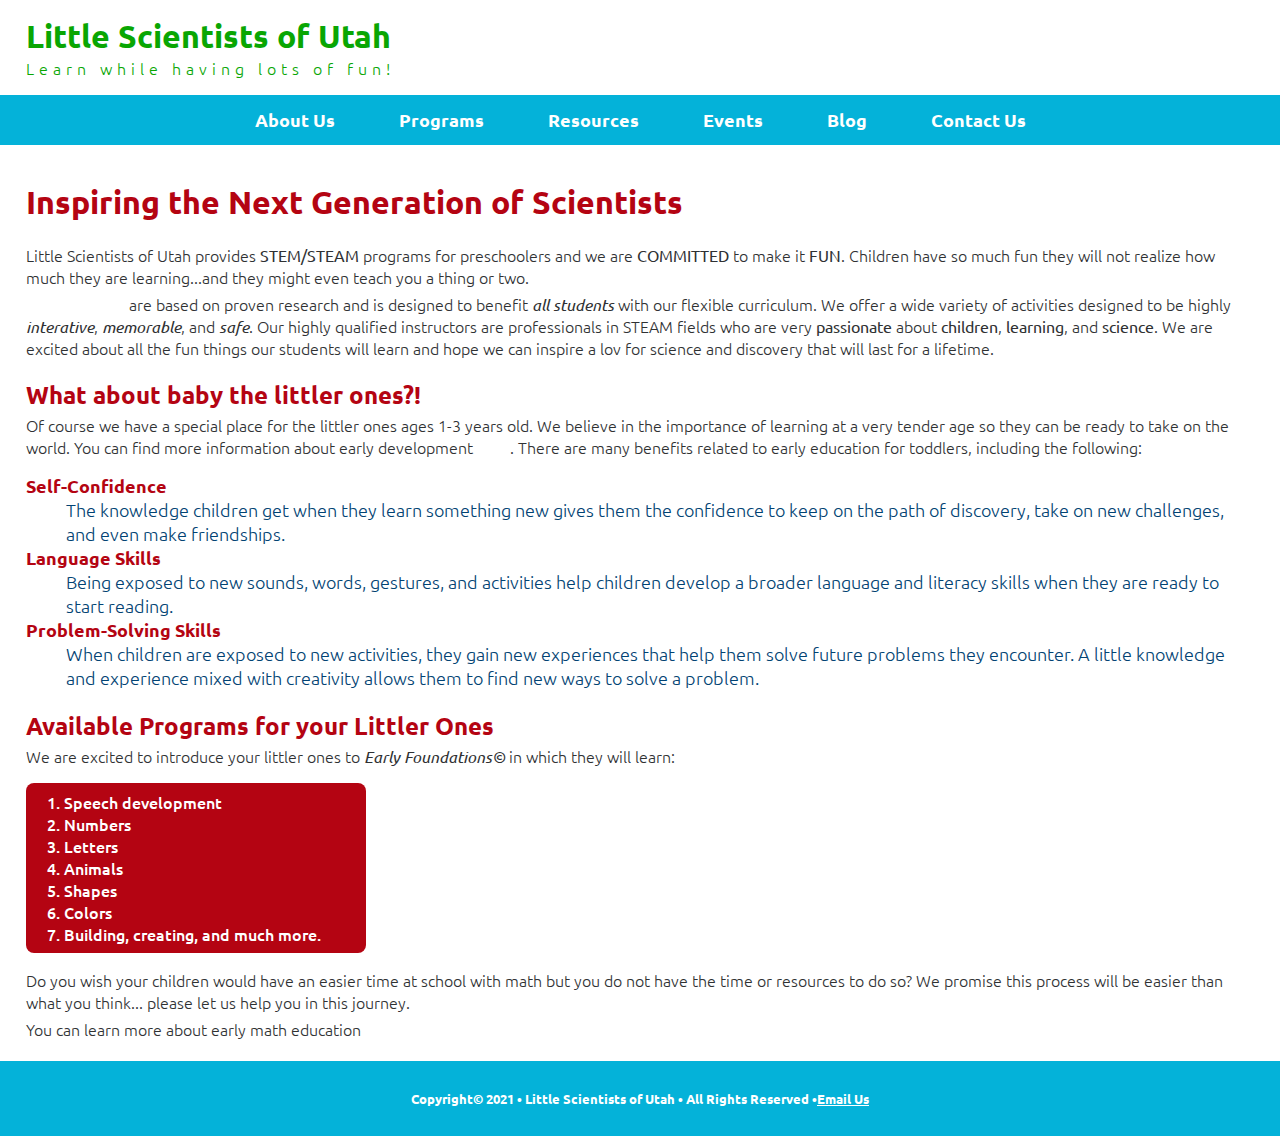
==== index.html @ 335fe202 "First draft" ====
<!DOCTYPE html>
<html lang="en">
<head>
    <meta name="viewport" content="width=device-width, initial-scale=1">
    <meta charset="UTF-8">
<meta name="description" content="Learn about How We Help Children Have Fun While Learning">
<meta name="author" content="Rosa Baker">
    <title>Little Scientists of Utah: Home</title>
    <link rel="stylesheet" href="./programs.css">
    <link rel="preconnect" href="https://fonts.googleapis.com">
<link rel="preconnect" href="https://fonts.gstatic.com" crossorigin>
<link href="https://fonts.googleapis.com/css2?family=Ubuntu:ital,wght@0,300;0,400;0,700;1,300;1,500&display=swap" rel="stylesheet">

</head>

<body>
    <!--Start of the page header -->
<header>
<h1>Little Scientists of Utah</h1>
<p>Learn while having lots of fun!</p>
</header>
<!--Start of the page navigation-->
<nav id="navbar">
<ul>
    <li><a href="./index.html">About Us</a></li>
    <li><a href="./programs.html">Programs</a></li>
    <li><a href="#">Resources</a></li>
    <li><a href="#">Events</a></li>
    <li><a href="#">Blog</a></li>
    <li><a href="#">Contact Us</a></li>
</ul>
</nav>
<!--Start of the page navigation-->
<main>
<h1>Inspiring the Next Generation of Scientists</h1>
<p>Little Scientists of Utah provides <strong>STEM/STEAM</strong> programs for preschoolers and we are <strong>COMMITTED</strong> to make it <strong>FUN</strong>. Children have so much fun they will not realize how much they are learning...and they might even teach you a thing or two.</p>
<p><a href="programs.html#sign">Our programs</a> are based on proven research and is designed to benefit <em>all students</em> with our flexible curriculum. We offer a wide variety of activities designed to be highly <em>interative</em>, <em>memorable</em>, and <em>safe</em>. Our highly qualified instructors are professionals in STEAM fields who are very <strong>passionate</strong> about <strong>children</strong>, <strong>learning</strong>, and <strong>science</strong>. We are excited about all the fun things our students will learn and hope we can inspire a lov for science and discovery that will last for a lifetime.  </p>

<h2>What about baby the littler ones?!</h2>
<p>Of course we have a special place for the littler ones ages 1-3 years old. We believe in the importance of learning at a very tender age so they can be ready to take on the world. You can find more information about early development <a href="https://www.zerotothree.org/resources/221-getting-ready-for-school-begins-at-birth" target="_blank" rel="noopener">here</a>. There are many benefits related to early education for toddlers, including the following:</p>

<dl>
<dt><strong>Self-Confidence</strong></dt>
<dd>The knowledge children get when they learn something new gives them the confidence to keep on the path of discovery, take on new challenges, and even make friendships. </dd>
<dt><strong>Language Skills</strong></dt>
<dd>Being exposed to new sounds, words, gestures, and activities help children develop a broader language and literacy skills when they are ready to start reading.</dd>
<dt><strong>Problem-Solving Skills</strong></dt>
<dd>When children are exposed to new activities, they gain new experiences that help them solve future problems they encounter. A little knowledge and experience mixed with creativity allows them to find new ways to solve a problem. </dd>
</dl>
    
<h2>Available Programs for your Littler Ones</h2>
<p>We are excited to introduce your littler ones to <em>Early Foundations&copy;</em> in which they will learn:</p>
<ol>
    <li>Speech development</li>
    <li>Numbers</li>
    <li>Letters</li>
    <li>Animals</li>
    <li>Shapes</li>
    <li>Colors</li>
    <li>Building, creating, and much more.</li>
    
</ol>

<p>Do you wish your children would have an easier time at school with math but you do not have the time or resources to do so?  We promise this process will be easier than what you think... please let us help you in this journey.</p>
<p>You can learn more about early math education <a href="https://dreme.stanford.edu/news/engaging-preschoolers-stem-it-s-easier-you-think" target="_blank" rel="noopener">here</a></p>

</main>
<!--Start of the page navigation-->
<footer>
<p>Copyright&copy; 2021 &bull; Little Scientists of Utah &bull; All Rights Reserved &bull;<a href="mailto:fun@littlescientists.org">Email Us</a></p>
</footer>
</body>
</html>
---- programs.css ----
body {
    font-family: 'Ubuntu', sans-serif;
    font-size: 16px;
    font-weight: 300;
    margin: 0;
    color: #2f3133;
}

/* Header section goes here*/
header {
    background-color: #ffffff;
    padding: 1rem 2vw;
}

header h1 {
    margin: 0;
    color: #09a603;
}
header p {
    margin: 0;
    color: #09a603;
    letter-spacing: 5px;
}

/* Nav section goes here*/
#navbar {
    display: flex;
    justify-content: center;
    width: 100%;
    background-color: #04b2d9;
}

nav ul {
    list-style-type: none;
    padding: 0 2vw;
    margin: 0;
    display: flex;
    
}

nav a {
font-size: 1.1rem;
text-decoration: none;
color: #ffffff;
font-weight: 700;
display: block;
padding: 0.83rem 2rem ;
}

nav li.active a {
    background-color: red;
}

nav a:hover {
    background-color: #0477bf;
}

/*Main section goes here*/
main {
    padding: 1rem 2vw;
}

main h1 {
    color: #b40412;
}

main h2 {
    color: #b40412;
    margin-bottom: 0.2rem;
}

main p {
    color: #2f3133;
    margin: 0 0 0.3rem 0;
}

main ol {
    padding: 0.5rem 3vw;
    background-color: #b40412;
    color: #ffffff;
    font-weight:500;
    border-radius: 0.5rem;
    width: 16.5rem;
}

main dl dt {
color: #b40412;
font-weight: 700;
font-size: large;
}

main dl dd {
color: #024373;
font-size: large;
}

main ul {
    list-style-type: circle;
    color: #024373;

}

main ul li {
line-height: 125%;
margin-bottom: 0.5rem;
font-size: 0.9rem;
}

main address {
    font-style: normal;
    background-color: #b40412;
    color: #ffffff;
    padding: 0.5rem;
    width: 15.5rem;
    border-radius: 0.5rem;
}

main a {
    color: #ffffff;
}

main a:hover {
    color: #09a603;
}

/* Footer goes here*/
footer {
    background-color: #04b2d9;
    text-align: center;
    font-weight: bold;
    color: #ffffff;
    padding: 1rem 0;
    font-size: 0.8rem;
    
}

footer a {
    color: #ffffff;
}
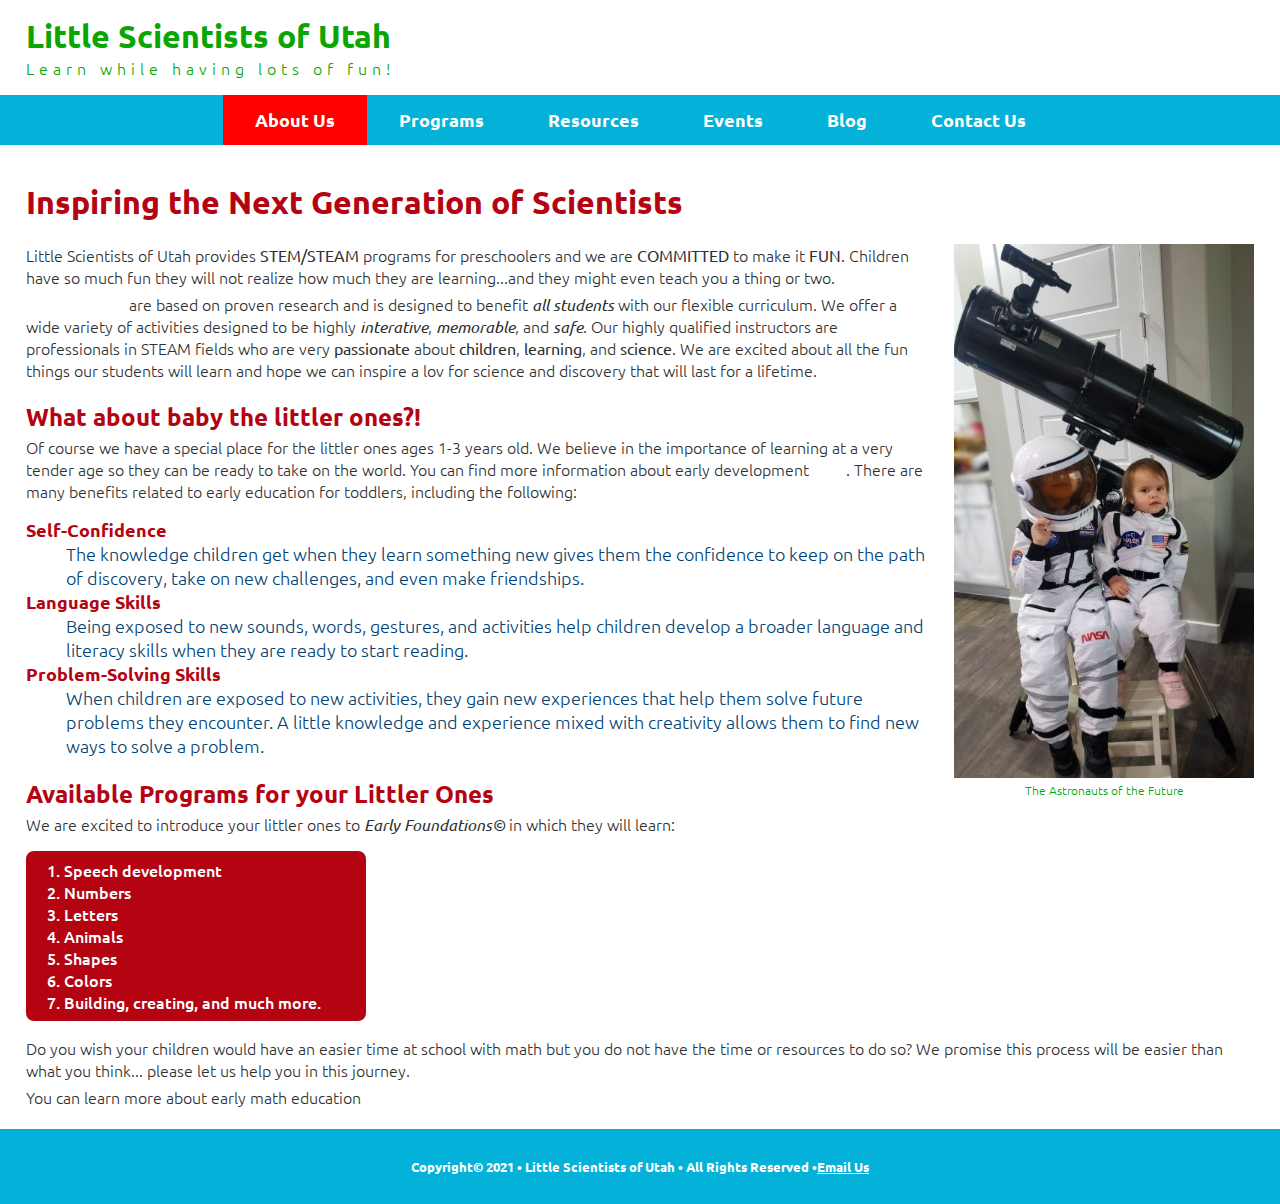
==== commit 7f7cf7db: "First pics" ====
--- a/index.html
+++ b/index.html
@@ -22,10 +22,10 @@
 <!--Start of the page navigation-->
 <nav id="navbar">
 <ul>
-    <li><a href="./index.html">About Us</a></li>
+    <li class="active"><a href="./index.html">About Us</a></li>
     <li><a href="./programs.html">Programs</a></li>
     <li><a href="#">Resources</a></li>
-    <li><a href="#">Events</a></li>
+    <li><a href="./events.html">Events</a></li>
     <li><a href="#">Blog</a></li>
     <li><a href="#">Contact Us</a></li>
 </ul>
@@ -33,6 +33,10 @@
 <!--Start of the page navigation-->
 <main>
 <h1>Inspiring the Next Generation of Scientists</h1>
+<figure class="kids">
+    <img src="./images/littleastronauts1.jpg" alt="kids" width="350" height="450">
+    <figcaption>The Astronauts of the Future</figcaption>
+</figure>
 <p>Little Scientists of Utah provides <strong>STEM/STEAM</strong> programs for preschoolers and we are <strong>COMMITTED</strong> to make it <strong>FUN</strong>. Children have so much fun they will not realize how much they are learning...and they might even teach you a thing or two.</p>
 <p><a href="programs.html#sign">Our programs</a> are based on proven research and is designed to benefit <em>all students</em> with our flexible curriculum. We offer a wide variety of activities designed to be highly <em>interative</em>, <em>memorable</em>, and <em>safe</em>. Our highly qualified instructors are professionals in STEAM fields who are very <strong>passionate</strong> about <strong>children</strong>, <strong>learning</strong>, and <strong>science</strong>. We are excited about all the fun things our students will learn and hope we can inspire a lov for science and discovery that will last for a lifetime.  </p>
 
--- a/programs.css
+++ b/programs.css
@@ -97,7 +97,6 @@
 main ul {
     list-style-type: circle;
     color: #024373;
-
 }
 
 main ul li {
@@ -122,7 +121,50 @@
 main a:hover {
     color: #09a603;
 }
+div.center-text {
+    display: inline-block;
+    height: 425px;
+}
+div.center-text div {
+    float: left;
+    margin-right: 330px;
+}
 
+figure.kids {
+    width: 300px;
+    margin: 0 0 0 2%;
+    float: right;
+}
+
+figure.kids img {
+    width: 100%;
+    height: auto;
+}
+
+
+figure.kids figcaption {
+    text-align: center;
+    font-size: .75rem;
+    color: #09a603
+}
+
+figure.chemist {
+    width: 300px;
+    margin: 0 0 0 2%;
+float: left;
+}
+
+figure.chemist img {
+    width: 100%;
+    height: auto;
+}
+
+
+figure.chemist figcaption {
+    text-align: center;
+    font-size: .75rem;
+    color: #09a603
+}
 /* Footer goes here*/
 footer {
     background-color: #04b2d9;
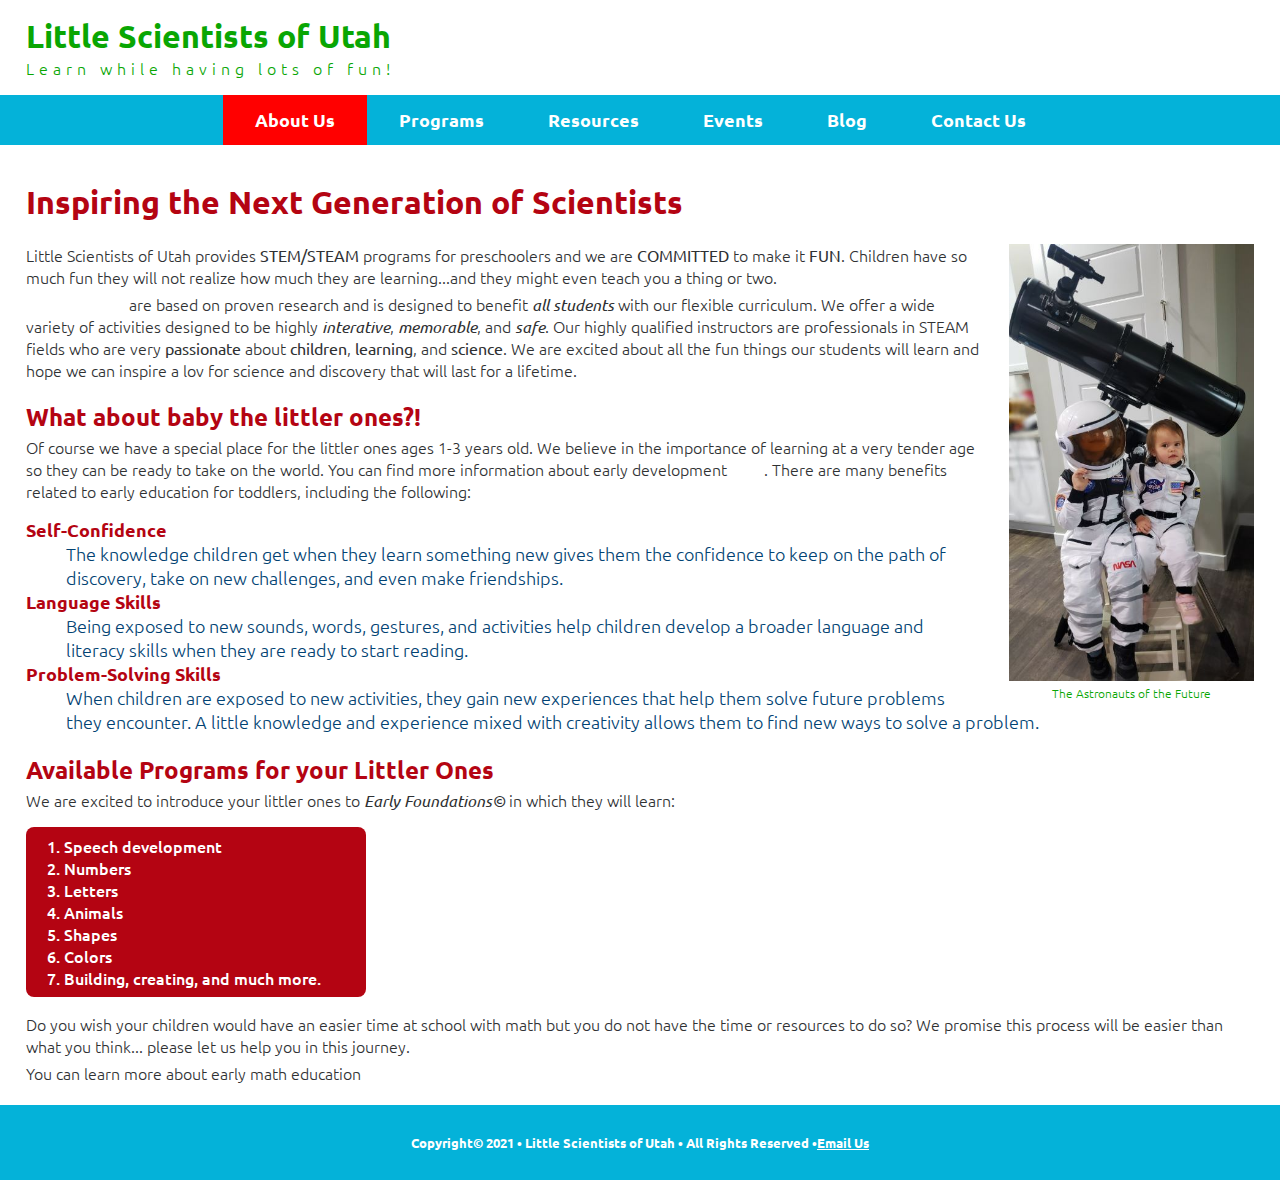
==== commit 477e39a6: "Add form" ====
--- a/index.html
+++ b/index.html
@@ -27,7 +27,7 @@
     <li><a href="#">Resources</a></li>
     <li><a href="./events.html">Events</a></li>
     <li><a href="#">Blog</a></li>
-    <li><a href="#">Contact Us</a></li>
+    <li><a href="./contact.html">Contact Us</a></li>
 </ul>
 </nav>
 <!--Start of the page navigation-->
--- a/programs.css
+++ b/programs.css
@@ -124,14 +124,15 @@
 div.center-text {
     display: inline-block;
     height: 425px;
+    width: 1300px;
 }
 div.center-text div {
     float: left;
-    margin-right: 330px;
+    margin-right: 300px;
 }
 
 figure.kids {
-    width: 300px;
+    width: 20%;
     margin: 0 0 0 2%;
     float: right;
 }
@@ -151,7 +152,7 @@
 figure.chemist {
     width: 300px;
     margin: 0 0 0 2%;
-float: left;
+    float: left;
 }
 
 figure.chemist img {
@@ -165,6 +166,103 @@
     font-size: .75rem;
     color: #09a603
 }
+
+div.gallery {
+    display: flex;
+    flex-wrap: wrap;
+}
+
+div.gallery figure {
+margin: 0.5rem 2% 0 0;
+
+}
+
+div.gallery figure img {
+    height: 300px;
+    width: auto;
+    }
+
+div.gallery figcaption {
+    text-align: center;
+    font-size: .8rem;
+    color: #09a603;
+}
+
+/*Form goes here*/
+
+.Form fieldset {
+    border: 1px solid #09a603;
+    border-radius: 3px;
+    margin-bottom: 1rem;
+}
+
+.Form legend {
+    color: #09a603;
+font-size: 1rem;
+font-weight: bold;
+
+}
+
+.Form {
+    margin: 1rem;
+}
+
+.Form label, .Form select, .Form [type=text], .Form [type=mail], .Form [type=tel], .Form textarea {
+display: block;
+margin-bottom: 10px;
+}
+
+.Form label input, .Form label select, .Form label textarea {
+    margin-top: 5px;
+}
+
+
+.Form [type=text], .Form [type=tel], .Form select, .Form [type=mail], .Form textarea {
+border: solid 1px #888;
+padding: .4rem;
+width: 250px;
+border-radius: .3rem;
+font-family: 'Ubuntu', sans-serif;
+font-weight: 200;
+}
+
+.Form textarea {
+    height: 6rem;
+}
+
+.Form :required {
+    background-color: #04b2d91c;
+}
+
+.Form [type=submit] {
+    background-color: #09a603;
+    border: none;
+    font-size: 1rem;
+    padding: .75rem 1.5rem;
+    border-radius: 10px;
+    color: white;
+    font-weight: bold;
+    margin: 1rem 0 0 .2vw;
+}
+
+/* Thanks page goes here*/
+
+#thanks h1, #thanks h2{
+    flex-wrap: wrap;
+    justify-content: center;
+    text-align: center;
+    width: 100%;
+    font-size: 3.5rem;
+    font-family: 'Ubuntu', sans-serif;
+    color: #09a603
+    
+}
+
+#thanks {
+
+    margin: 300px 0;
+}
+
 /* Footer goes here*/
 footer {
     background-color: #04b2d9;
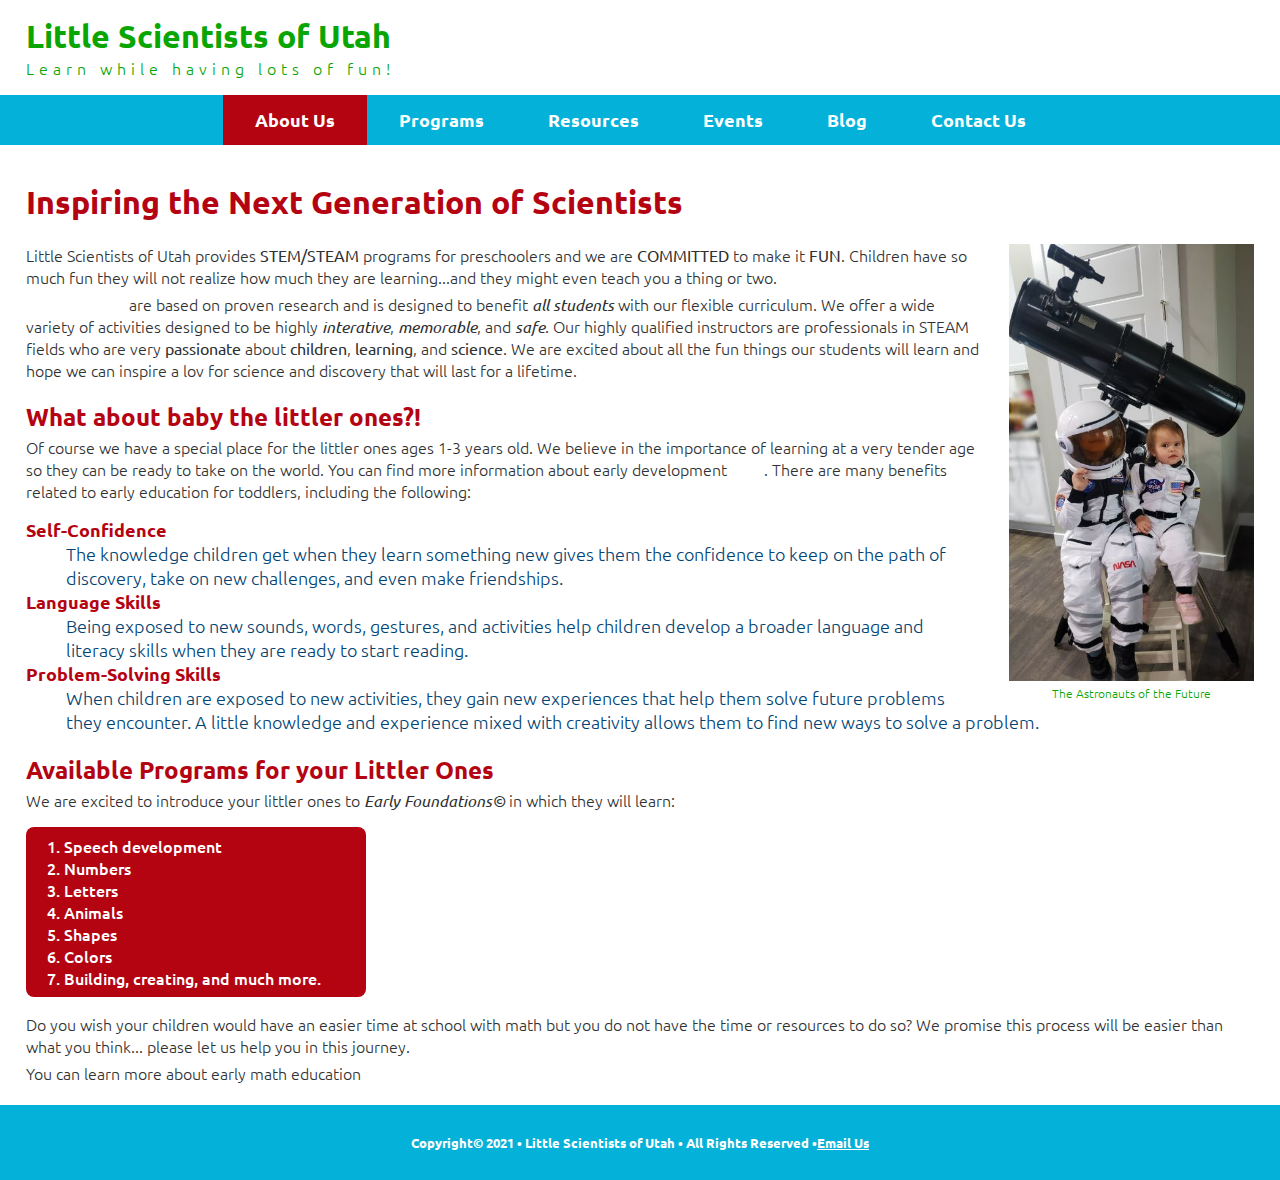
==== commit 05da9bb9: "Fav icon added" ====
--- a/index.html
+++ b/index.html
@@ -5,12 +5,15 @@
     <meta charset="UTF-8">
 <meta name="description" content="Learn about How We Help Children Have Fun While Learning">
 <meta name="author" content="Rosa Baker">
-    <title>Little Scientists of Utah: Home</title>
+   
     <link rel="stylesheet" href="./programs.css">
     <link rel="preconnect" href="https://fonts.googleapis.com">
 <link rel="preconnect" href="https://fonts.gstatic.com" crossorigin>
 <link href="https://fonts.googleapis.com/css2?family=Ubuntu:ital,wght@0,300;0,400;0,700;1,300;1,500&display=swap" rel="stylesheet">
 
+<link rel="icon" type="image/x-icon" href="./favicon.ico">
+
+<title>Little Scientists of Utah: Home</title>
 </head>
 
 <body>
--- a/programs.css
+++ b/programs.css
@@ -48,7 +48,7 @@
 }
 
 nav li.active a {
-    background-color: red;
+    background-color: #b40412;
 }
 
 nav a:hover {
@@ -207,7 +207,7 @@
     margin: 1rem;
 }
 
-.Form label, .Form select, .Form [type=text], .Form [type=mail], .Form [type=tel], .Form textarea {
+.Form label, .Form select, .Form [type=text], .Form [type=email], .Form [type=tel], .Form textarea {
 display: block;
 margin-bottom: 10px;
 }
@@ -217,7 +217,7 @@
 }
 
 
-.Form [type=text], .Form [type=tel], .Form select, .Form [type=mail], .Form textarea {
+.Form [type=text], .Form [type=tel], .Form select, .Form [type=email], .Form textarea {
 border: solid 1px #888;
 padding: .4rem;
 width: 250px;
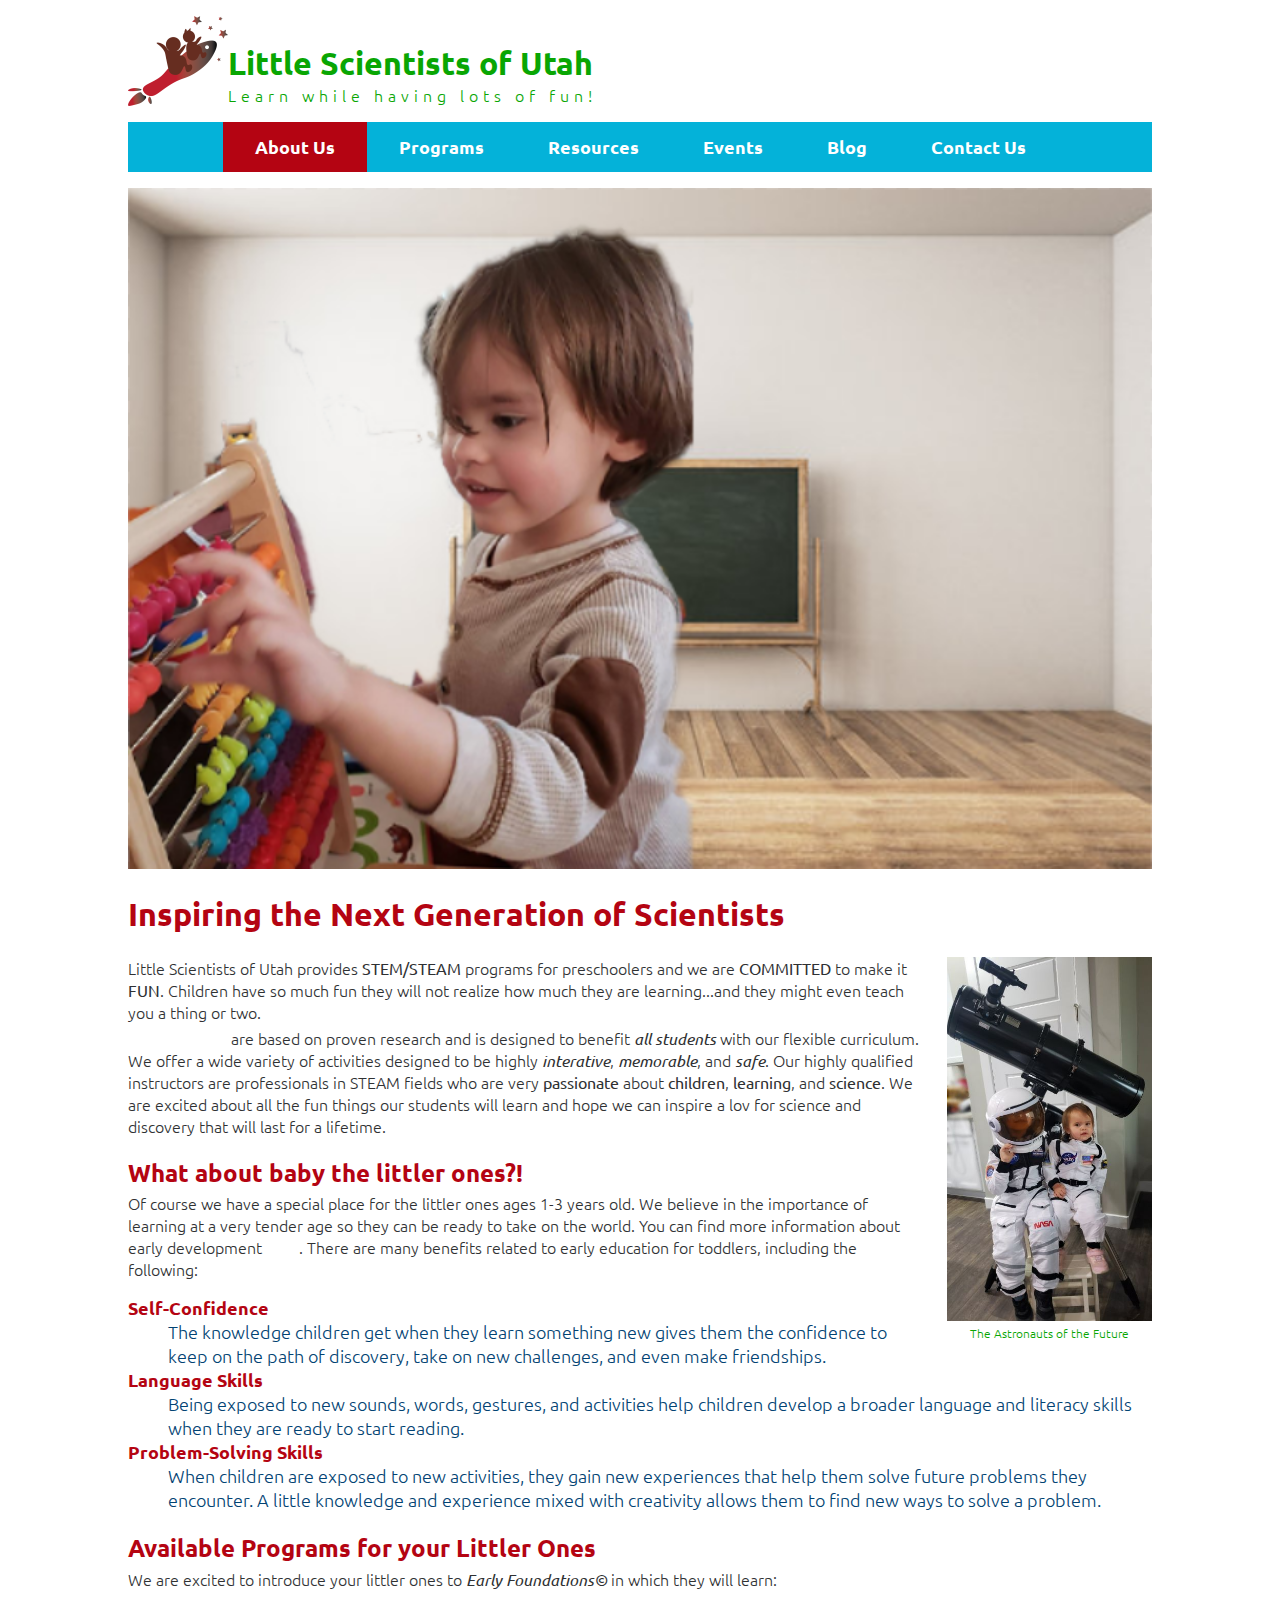
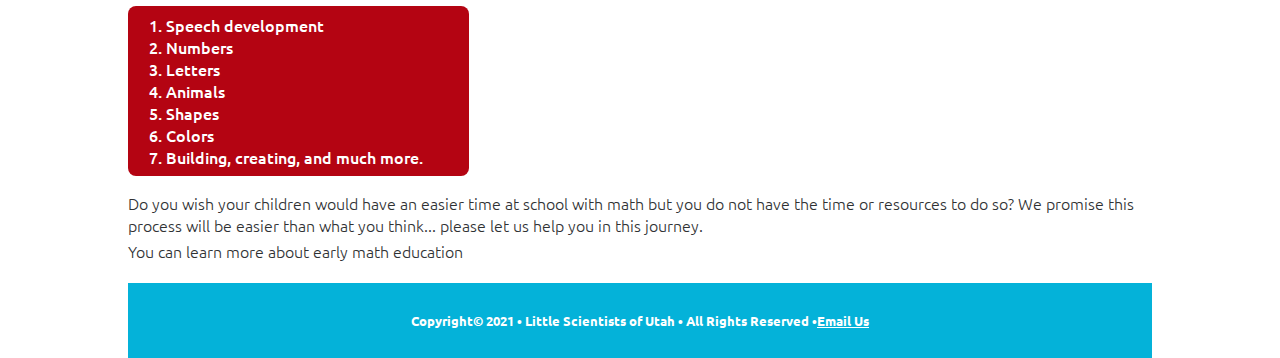
==== commit 080b1ae2: "Done with favicon, gradients and shades" ====
--- a/index.html
+++ b/index.html
@@ -19,8 +19,11 @@
 <body>
     <!--Start of the page header -->
 <header>
+    <img src="./images/Little scientists logo.png" alt="site logo" width="100" height="90">
+    <div>
 <h1>Little Scientists of Utah</h1>
 <p>Learn while having lots of fun!</p>
+    </div>
 </header>
 <!--Start of the page navigation-->
 <nav id="navbar">
@@ -35,6 +38,9 @@
 </nav>
 <!--Start of the page navigation-->
 <main>
+    <figure class="jjhero">
+    <img src="./images/hero.PNG" alt="JJ at the classroom" width="1024" height="683">
+</figure>
 <h1>Inspiring the Next Generation of Scientists</h1>
 <figure class="kids">
     <img src="./images/littleastronauts1.jpg" alt="kids" width="350" height="450">
--- a/programs.css
+++ b/programs.css
@@ -10,7 +10,13 @@
 header {
     background-color: #ffffff;
     padding: 1rem 2vw;
-}
+    display: flex;
+    align-items:flex-end;
+}
+
+header div {
+    padding-left: .01vw;
+    }
 
 header h1 {
     margin: 0;
@@ -23,37 +29,69 @@
 }
 
 /* Nav section goes here*/
-#navbar {
-    display: flex;
-    justify-content: center;
-    width: 100%;
-    background-color: #04b2d9;
-}
-
-nav ul {
-    list-style-type: none;
-    padding: 0 2vw;
-    margin: 0;
-    display: flex;
+
+/* Small screens */
+@media only screen and (max-width: 800px) {
+    nav ul {
+        margin: 0;
+        padding: 0 2vw;
+        list-style-type: none;
+    }
     
-}
-
-nav a {
-font-size: 1.1rem;
-text-decoration: none;
-color: #ffffff;
-font-weight: 700;
-display: block;
-padding: 0.83rem 2rem ;
-}
-
-nav li.active a {
-    background-color: #b40412;
-}
-
-nav a:hover {
-    background-color: #0477bf;
-}
+    nav a {
+        display: block;
+        padding: .8rem;
+        text-decoration: none;
+        font-weight: 700;
+        text-transform: uppercase;
+        text-align: center;
+        border-bottom: solid 1px rgb(233, 230, 230);
+        color: #04b2d9;
+    }
+
+    nav .active a {
+        background-color:#04b2d9;
+        background-image: linear-gradient(to bottom, #04b2d9, #04809c);
+        color: white;
+    }
+    } 
+    /*end of the media query*/
+    
+    /* BIG screens*/
+    @media only screen and (min-width: 801px) {
+        #navbar {
+            display: flex;
+            justify-content: center;
+            width: 100%;
+            background-color: #04b2d9;
+        }
+        
+        nav ul {
+            list-style-type: none;
+            padding: 0 2vw;
+            margin: 0;
+            display: flex;
+            
+        }
+        
+        nav a {
+        font-size: 1.1rem;
+        text-decoration: none;
+        color: #ffffff;
+        font-weight: 700;
+        display: block;
+        padding: 0.83rem 2rem ;
+        }
+        
+        nav li.active a {
+            background-color: #b40412;
+        }
+        
+        nav a:hover {
+            background-color: #09a603;
+        }
+    } 
+    /*Big screens end*/
 
 /*Main section goes here*/
 main {
@@ -131,6 +169,16 @@
     margin-right: 300px;
 }
 
+.jjhero {
+    width: 100%;
+    margin: 0;
+}
+
+.jjhero img {
+    width: 100%;
+    height: auto;
+}
+
 figure.kids {
     width: 20%;
     margin: 0 0 0 2%;
@@ -175,6 +223,10 @@
 div.gallery figure {
 margin: 0.5rem 2% 0 0;
 
+}
+
+div.gallery img:hover {
+    box-shadow: 0px 0px 10px rgba(0,0,0,0.8);
 }
 
 div.gallery figure img {
@@ -271,9 +323,13 @@
     color: #ffffff;
     padding: 1rem 0;
     font-size: 0.8rem;
-    
-}
+    }
 
 footer a {
     color: #ffffff;
+}
+
+header, nav, main, footer {
+    max-width: 64rem;
+    margin: 0 auto;
 }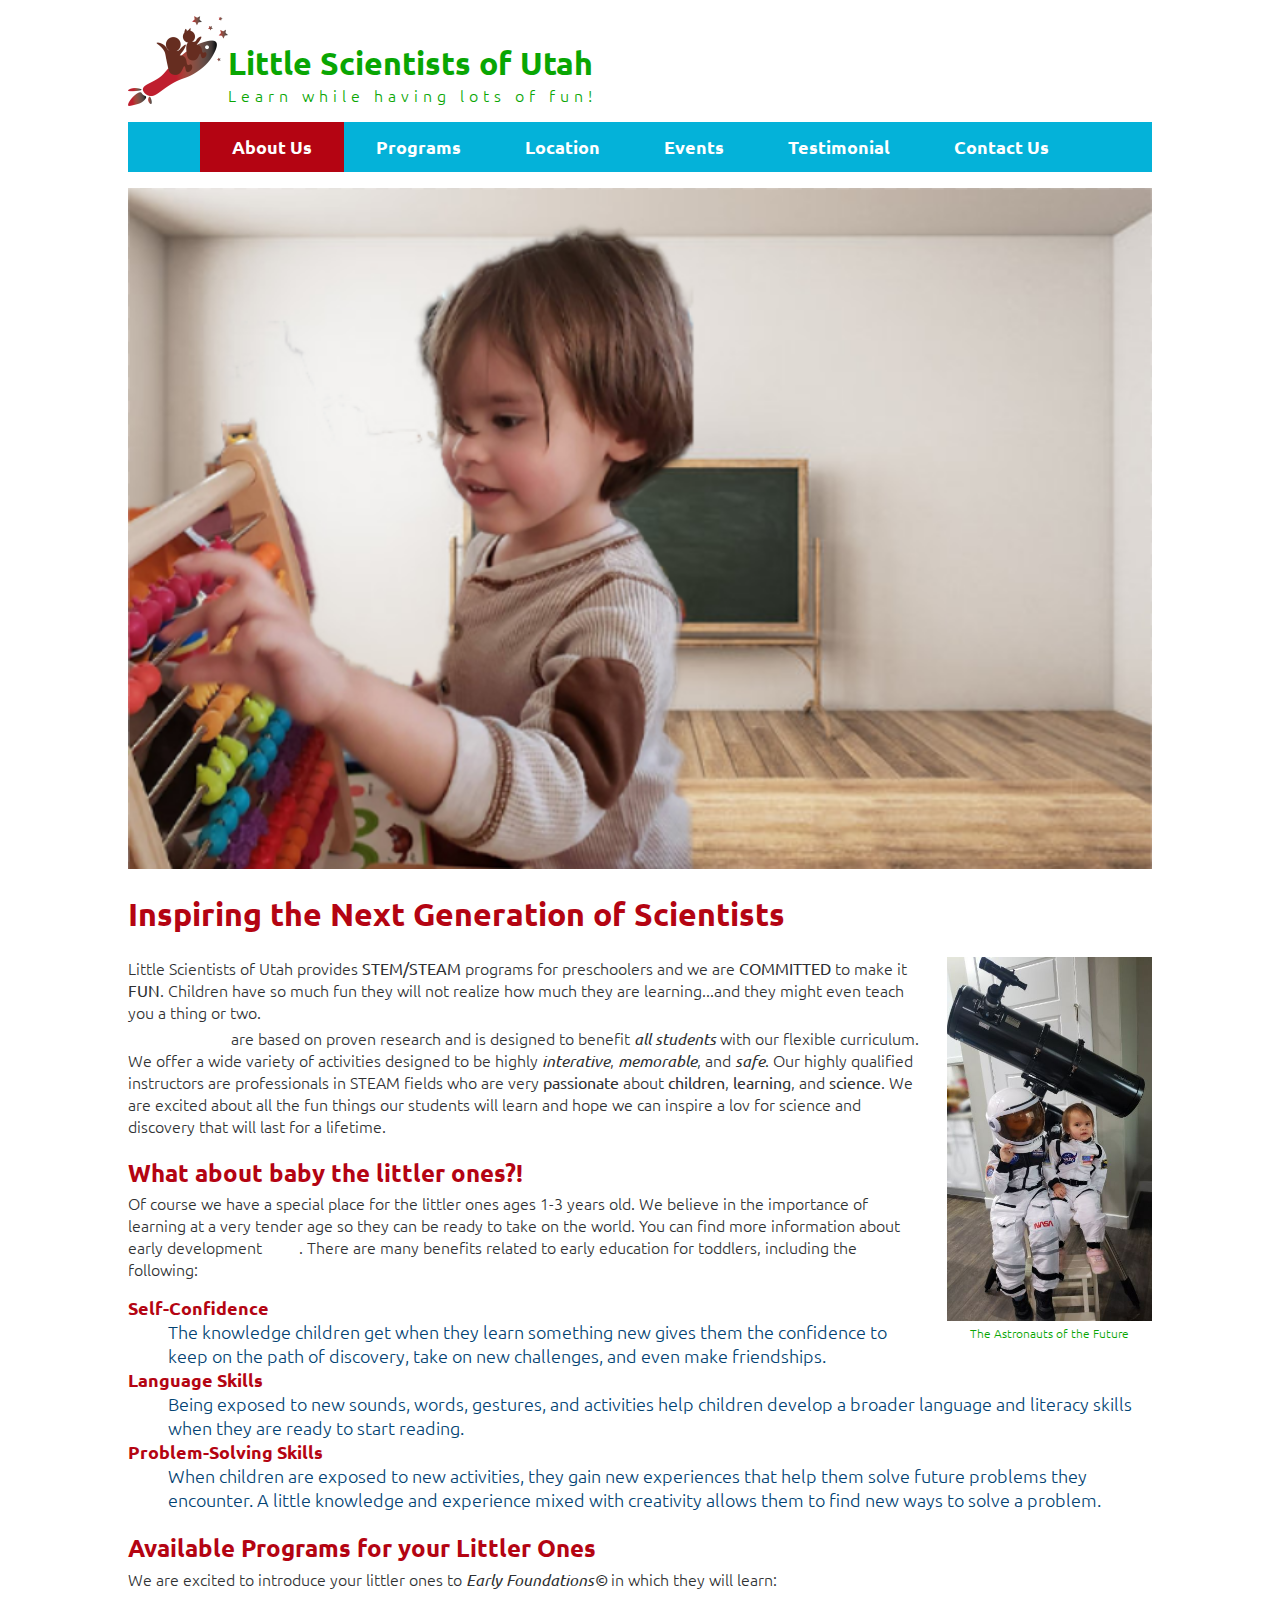
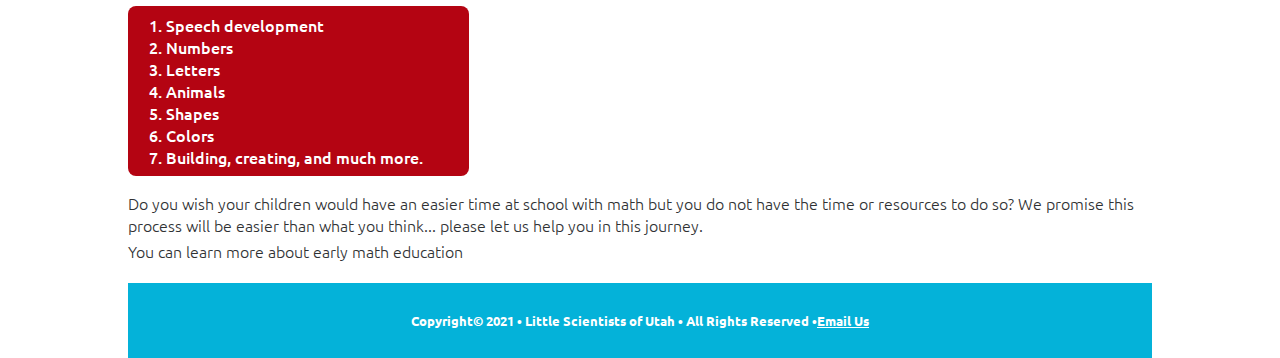
==== commit c1c10371: "Added content to 2 pages" ====
--- a/index.html
+++ b/index.html
@@ -30,9 +30,9 @@
 <ul>
     <li class="active"><a href="./index.html">About Us</a></li>
     <li><a href="./programs.html">Programs</a></li>
-    <li><a href="#">Resources</a></li>
+    <li><a href="./location.html">Location</a></li>
     <li><a href="./events.html">Events</a></li>
-    <li><a href="#">Blog</a></li>
+    <li><a href="./testimonial.html">Testimonial</a></li>
     <li><a href="./contact.html">Contact Us</a></li>
 </ul>
 </nav>
--- a/programs.css
+++ b/programs.css
@@ -160,13 +160,14 @@
     color: #09a603;
 }
 div.center-text {
-    display: inline-block;
-    height: 425px;
-    width: 1300px;
+    display: flex;
+    flex-direction: column;
+    justify-content: center;
+    height: 500px;
 }
 div.center-text div {
-    float: left;
-    margin-right: 300px;
+    display: flex;
+    justify-content: left;
 }
 
 .jjhero {
@@ -177,6 +178,10 @@
 .jjhero img {
     width: 100%;
     height: auto;
+}
+
+ul#offerlist{
+    margin-right: 200px;
 }
 
 figure.kids {
@@ -199,8 +204,6 @@
 
 figure.chemist {
     width: 300px;
-    margin: 0 0 0 2%;
-    float: left;
 }
 
 figure.chemist img {
@@ -238,6 +241,31 @@
     text-align: center;
     font-size: .8rem;
     color: #09a603;
+}
+
+/*Table goes here*/
+table.our-activities {
+    width: 100%;
+    border-collapse: collapse;
+}
+
+table.our-activities th {
+background-color:#04b2d9;
+color: white;
+padding: .5rem 2vw;
+text-align: left;
+}
+
+table.our-activities td {
+    color: #09a603;
+    padding: .4rem 2vw;
+}
+table.our-activities tr:nth-child(odd) {
+    background-color: #f7f7f7;
+}
+
+table.our-activities tr:hover {
+    background-color: rgba(105, 36, 31, 0.2);
 }
 
 /*Form goes here*/
